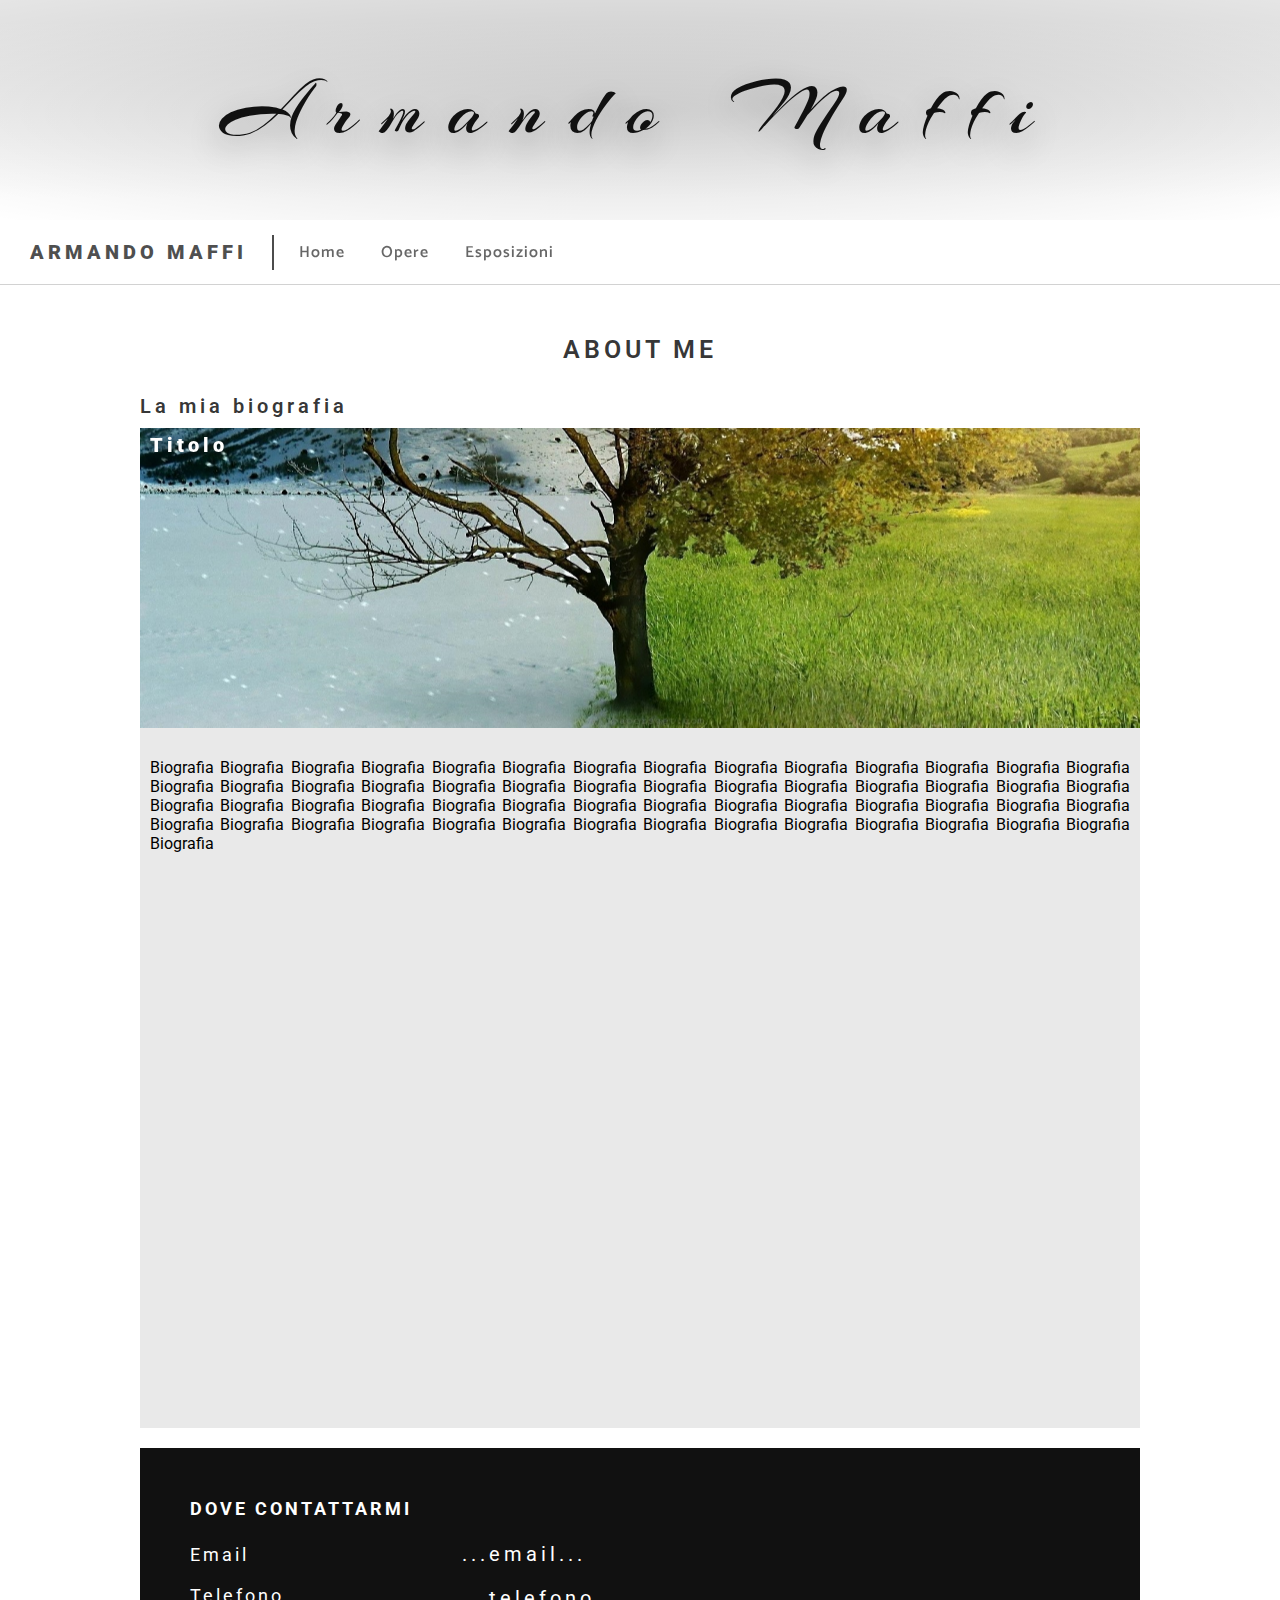
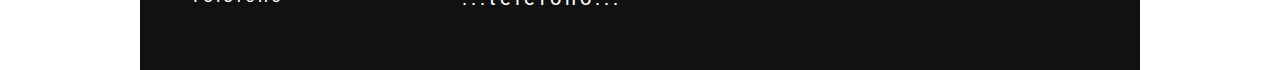
==== index.html @ 79d4e297 "Add files via upload" ====
<!DOCTYPE HTML>

<html>
<head>
  <title>Armando Maffi</title>
  <link rel="stylesheet"href="style.css" />
  <link href="https://fonts.googleapis.com/css?family=Catamaran&display=swap" rel="stylesheet">
  <link href="https://fonts.googleapis.com/css?family=Roboto&display=swap" rel="stylesheet">
	<link href="https://fonts.googleapis.com/css?family=Arizonia&display=swap" rel="stylesheet">
  <link href="https://fonts.googleapis.com/css?family=Cormorant+Garamond&display=swap" rel="stylesheet">
	<script src="https://ajax.googleapis.com/ajax/libs/jquery/1.11.0/jquery.min.js"></script>
	<script src="parallax.js"></script>
  <script src="header.js"></script>
  <meta name="viewport" content="width=device-width, initial-scale=1.0" />
</head>
<body>
	<header>
		<div class="concept concept-four">
			<h1 class="header-title">Armando Maffi</h1>
	  </div>
		<div class="clear"></div>
		<nav>
			<h2 class="header-brand">Armando Maffi</h2>
			<ul>
				<li class="hvr-bob"><a href="index.html">Home</a></li>
				<li class="hvr-bob"><a href="opere.html">Opere</a></li>
				<li class="hvr-bob"><a href="esposizioni.hmtl">Esposizioni</a></li>
			</ul>
		</nav>
		<div class="header-concept">
			<h2>Armando Maffi</h2>
		</div>
	</header>
  <main>
    <section>
			<h2 class="section-main-title">About Me</h2>
			<h2 class="section-title">La mia biografia</h2>
			<div class="container">
				<div class="section-image" data-parallax="scroll" data-image-src="wallpaper-3.jpg" data-z-index="1">
					<h2>Titolo</h2>
				</div>
					<p>
						Biografia Biografia Biografia Biografia Biografia Biografia Biografia Biografia Biografia
						Biografia Biografia Biografia Biografia Biografia Biografia Biografia Biografia Biografia
						Biografia Biografia Biografia Biografia Biografia Biografia Biografia Biografia Biografia
						Biografia Biografia Biografia Biografia Biografia Biografia Biografia Biografia Biografia
						Biografia Biografia Biografia Biografia Biografia Biografia Biografia Biografia Biografia
						Biografia Biografia Biografia Biografia Biografia Biografia Biografia Biografia Biografia
						Biografia Biografia Biografia
					</p>
			</div>
    </section>
  </main>
  <footer>
		<div class="footer-container">
			<ul class="footer-titles">
				<h2>dove contattarmi</h2>
				<li>Email</li>
				<li>Telefono</li>
			</ul>
			<ul class="footer-info">
				<br />
				<li>...email...</li>
				<li>...telefono...</li>
			</ul>
		</div>
  </footer>
</body>
</html>
---- style.css ----
/*Animations*/
/* Bob */
@-webkit-keyframes hvr-bob {
  0% {
    -webkit-transform: translateY(-8px);
    transform: translateY(-8px);
  }
  50% {
    -webkit-transform: translateY(-4px);
    transform: translateY(-4px);
  }
  100% {
    -webkit-transform: translateY(-8px);
    transform: translateY(-8px);
  }
}
@keyframes hvr-bob {
  0% {
    -webkit-transform: translateY(-8px);
    transform: translateY(-8px);
  }
  50% {
    -webkit-transform: translateY(-4px);
    transform: translateY(-4px);
  }
  100% {
    -webkit-transform: translateY(-8px);
    transform: translateY(-8px);
  }
}
@-webkit-keyframes hvr-bob-float {
  100% {
    -webkit-transform: translateY(-8px);
    transform: translateY(-8px);
  }
}
@keyframes hvr-bob-float {
  100% {
    -webkit-transform: translateY(-8px);
    transform: translateY(-8px);
  }
}
.hvr-bob {
  display: inline-block;
  vertical-align: middle;
  -webkit-transform: perspective(1px) translateZ(0);
  transform: perspective(1px) translateZ(0);
  box-shadow: 0 0 1px rgba(0, 0, 0, 0);
}
.hvr-bob:hover, .hvr-bob:focus, .hvr-bob:active {
  -webkit-animation-name: hvr-bob-float, hvr-bob;
  animation-name: hvr-bob-float, hvr-bob;
  -webkit-animation-duration: .3s, 1.5s;
  animation-duration: .3s, 1.5s;
  -webkit-animation-delay: 0s, .3s;
  animation-delay: 0s, .3s;
  -webkit-animation-timing-function: ease-out, ease-in-out;
  animation-timing-function: ease-out, ease-in-out;
  -webkit-animation-iteration-count: 1, infinite;
  animation-iteration-count: 1, infinite;
  -webkit-animation-fill-mode: forwards;
  animation-fill-mode: forwards;
  -webkit-animation-direction: normal, alternate;
  animation-direction: normal, alternate;
}



/*General*/
* {
	margin: 0;
	padding: 0;
	list-style: none;
	text-decoration: none;
	scroll-behavior: smooth;
}

body {
	background-color: #fff;
}


/*Header*/
header {
    height: 285;
    z-index: 10;
}

.fixed-header {
    position: fixed;
    top: 0;
    left: 0;
    width: 100%; 
}

.margin {
	margin-top: 114px; /*header height and margin*/
}

nav {
    width: 100%;
    height: 64px;
    background-color: #fff;
    z-index: 10;
		/*box-shadow: 0 5px 30px -25px #111;*/
		border-bottom: 1px solid #d2d2d2;
}

h1 {
  position: relative;
  color: #111;
  font: 900 60px Arizonia;
	font-weight: 300;
  text-shadow: 0 10px 25px rgba(0, 0, 0, 0.3);
}

.header-concept {
	display: none;
}

.concept:before {
  content: "";
  position: absolute;
  width: 100%;
  height: 100%;
  top: 0;
  left: 0;
  background: radial-gradient(rgba(0, 0, 0, 0.3), transparent);
  opacity: 0;
  transition: all 1s cubic-bezier(0.19, 1, 0.22, 1);
}

.concept:hover:before {
  opacity: 0.5;
}

.concept-four {
  height: 220px;
  position: relative;
  display: flex;
  align-items: center;
  justify-content: center;
  letter-spacing: 10px;
  background: linear-gradient(180deg, #e5e5e5 10%, #fff 90%);
}

.concept-four h1 {
  display: inline-block;
}

.concept-four:hover h1 {
  letter-spacing: 20px;
  transform: scale(1.3);
  transition: 0.5s cubic-bezier(0.175, 0.885, 0.32, 1.275);
}

.header-brand {
	font-family: Roboto;
 	 font-size: 20px;
	letter-spacing: 4px;
 	 font-weight: 900;
 	 color: rgba(0,0,0,.7);
	text-transform: uppercase;
  	display: block;
	margin-left: 30px;
  	text-align: left;
	float: left;
	border-right: 2px solid rgba(0,0,0,.7);
	padding-right: 25px;
	margin-top: 15px;
	line-height: 35px;
}

header nav ul {
    display: block;
    width: fit-content;
		text-align: left;
		float: left;	
		margin-top: 15px;
		margin-left: 9px;
}

header nav ul li {
    display: inline-block;
    padding: 0 16px;
    font-weight: 300;
		list-style: none;
}

header nav ul li a {
    font-family: Catamaran;
    font-size: 16px;
		font-weight: 600;	
    color: rgba(0,0,0,.6);
		letter-spacing: 1px;
		line-height: 35px;
		/*border: 2px solid black;*/
}

@media only screen and (max-width: 1000px) {
	.header-brand {
		display: none;
	}
	
	header nav ul {
		display: block;
		width: fit-content;
		text-align: center;
		float: none;
		margin: auto;
		margin-top: 15px;
	}

	.fixed-header {
    width: 100wh;
	}
	
	h1 {
		font-size: 40px;
	}
	
	.concept:before {
		display: none;
	}

	.concept:hover:before {
		display: none;
	}

	.concept-four {
		display: none;
	}

	.concept-four h1 {
		display: none;
	}

	.concept-four:hover h1 {
		display: none;
	}
	
	.header-title {
		display: none;
	}
	
	nav {
		position: fixed;
		top: 0;
		left: 0;
		height: 45px;
		width: 100wh;
	}
	
	.header-concept {
		display: block;
		margin-top: 45px;
		height: calc(100vh - 45px);
		background-color: #000;
		width: auto;
		box-shadow: 0 5px 30px 0px #111;
	}
	
	.header-concept h2 {
		display: inline-block;
		color: #fff;
		font-family: Arizonia;
		text-align: left;
		font-size: 60px;
		margin-top: calc(100vh / 2 - 120px);
		letter-spacing: 20px;
		margin-left: 10px;
	}
}


/*Main*/
.container {
	width: 1000px;
	height: 1000px;
	background-color: #e9e9e9;
	margin: 0 auto;
}

section {
	margin: 0 auto;
	width: 1000px;
	margin-top: 50px;
}

section h2 {
	font-family: Roboto;
	font-size: 25px;
	letter-spacing: 4px;
	font-weight: 900;
	margin-bottom: 5px;
}

section p {
	font-family: Roboto;
	text-align: justify;
	width: 980px;
	margin: 0 auto;
	padding-top: 30px;
	position: relative;
}

.section-image {								/* == parallax == */
	min-height: 300px;							
  background: transparent;
}

.section-image h2 {
	color: #fff;
	font-size: 20px;
	z-index: 2;
	position: relative;
	padding: 5px 0 0 10px;
	font-family: Roboto;
	text-shadow: 1px 1px 10px #111;
}

.section-main-title {
	text-align: center;
	text-transform: uppercase;
	font-weight: 600;
	color: rgba(0,0,0,.8);
}

.section-title {
	color: rgba(0,0,0,.8);
	font-weight: 600;
	font-size: 20px;
	margin-top: 30px;
	margin-bottom: 10px;
}

@media only screen and (max-width: 1000px) {
	.container {
		width: calc(100% - 20px);
	}
	
	section {
		margin: 0 auto;
		width: calc(100% - 20px);
		margin-top: 50px;
	}
	
	section p {
		width: calc(100% - 60px);
	}
	
	section h2 {
		text-align: center;	
	}

	.section-image h2 {
		text-align: left;
	}

	.section-title {
		text-align: right;
		margin-right: 8px;
	}
}


/*Footer*/
.footer-container {
	width: 1000px;
	background-color: #111;
	margin: 0 auto;
	margin-top: 20px;
	overflow: hidden;
}

.footer-titles {
	color: #fff;
	float: left;
	font-family: Roboto;
	padding: 50px 50px;
}

.footer-titles h2 {
	font-size: 18px;
	text-transform: uppercase;
	margin-bottom: 15px;
	letter-spacing: 3px;
}

.footer-info {
	color: #fff;
	padding: 50px 50px;
	font-family: Roboto;
	margin-top: 15px;
}

.footer-info li {
	padding: 10px 0;
	font-size: 20px;
	letter-spacing: 4px;
}

.footer-titles li {
	padding: 10px 0;
	font-size: 18px;
	letter-spacing: 3px;
}

@media only screen and (max-width: 1000px) {
	.footer-container{
		width: calc(100% - 40px);
	}

	.footer-titles li{
		display: none;
	}
}
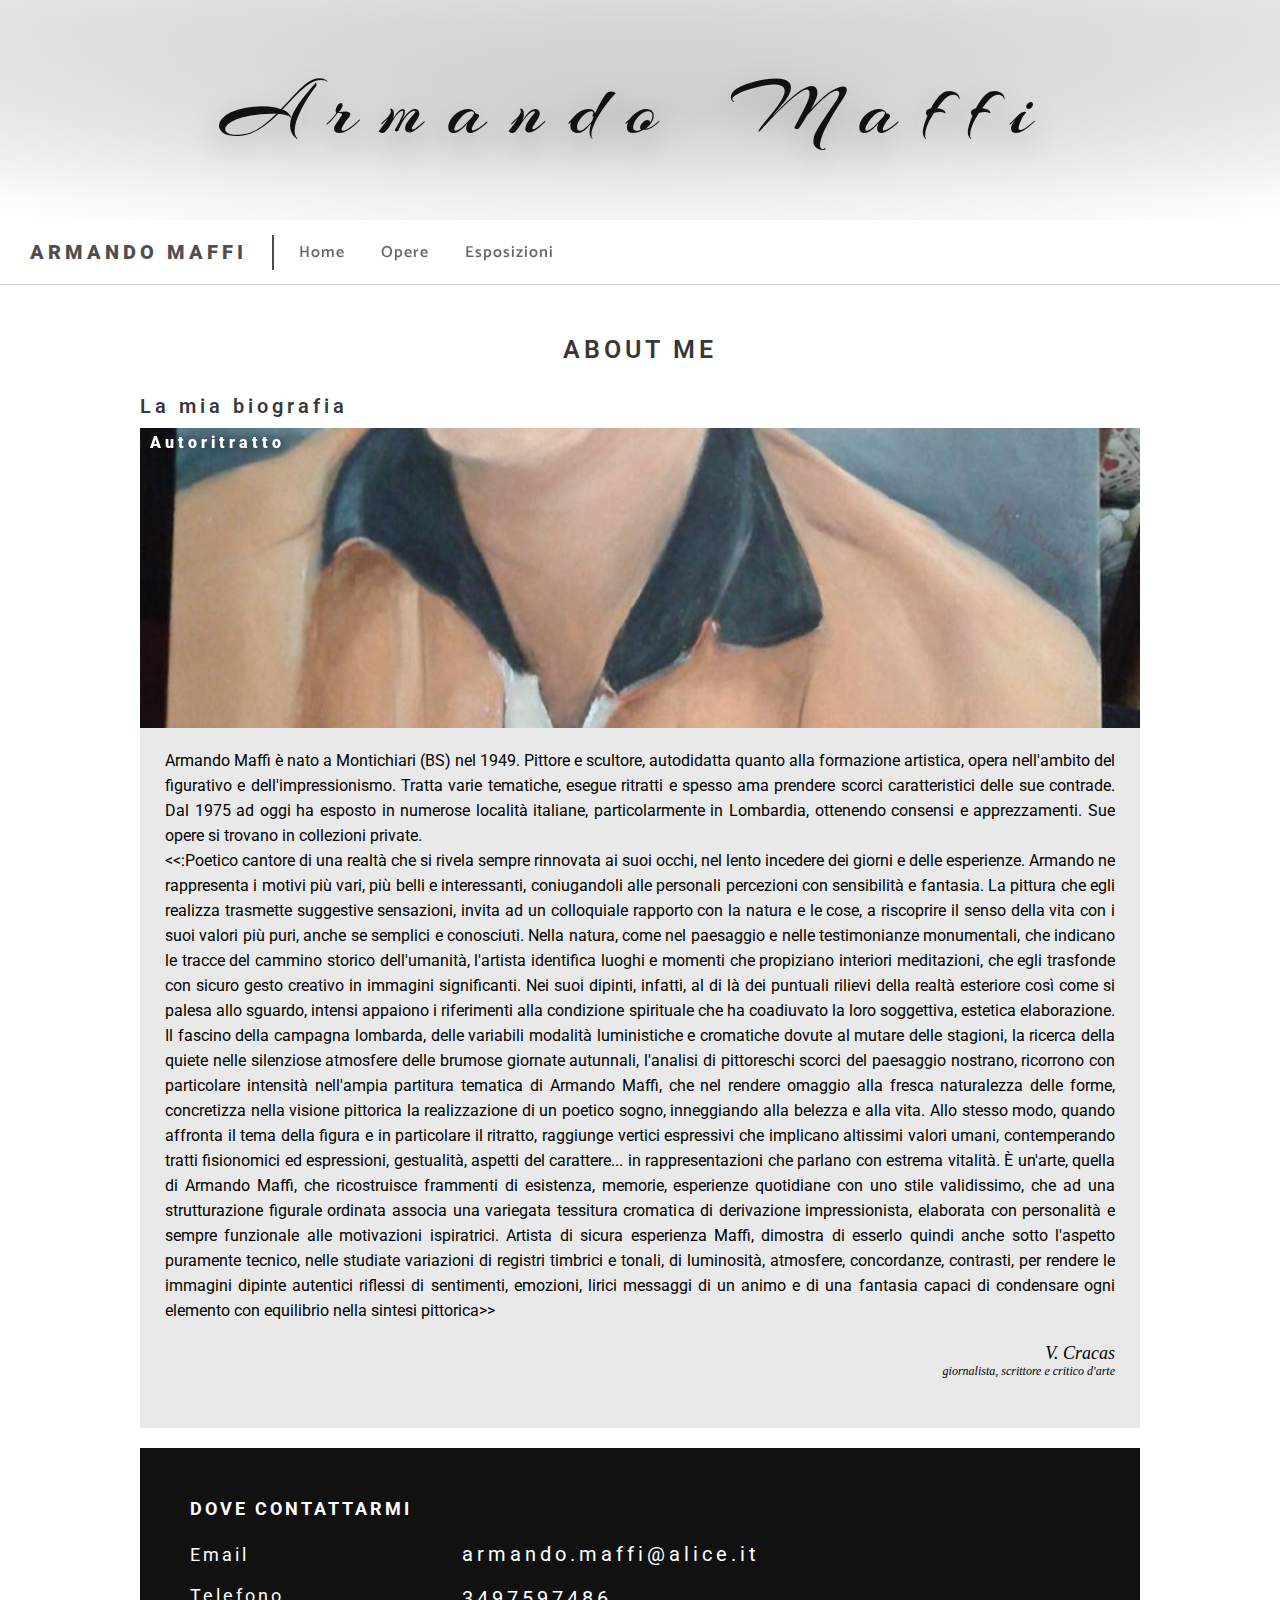
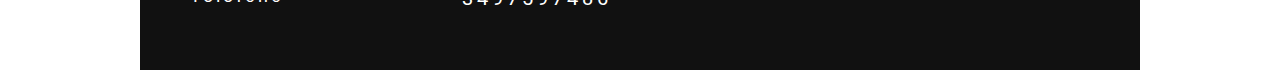
==== commit bf7db3c6: "Add files via upload" ====
--- a/index.html
+++ b/index.html
@@ -8,7 +8,7 @@
   <link href="https://fonts.googleapis.com/css?family=Roboto&display=swap" rel="stylesheet">
 	<link href="https://fonts.googleapis.com/css?family=Arizonia&display=swap" rel="stylesheet">
   <link href="https://fonts.googleapis.com/css?family=Cormorant+Garamond&display=swap" rel="stylesheet">
-	<script src="https://ajax.googleapis.com/ajax/libs/jquery/1.11.0/jquery.min.js"></script>
+  <script src="https://ajax.googleapis.com/ajax/libs/jquery/1.11.0/jquery.min.js"></script>
 	<script src="parallax.js"></script>
   <script src="header.js"></script>
   <meta name="viewport" content="width=device-width, initial-scale=1.0" />
@@ -36,18 +36,43 @@
 			<h2 class="section-main-title">About Me</h2>
 			<h2 class="section-title">La mia biografia</h2>
 			<div class="container">
-				<div class="section-image" data-parallax="scroll" data-image-src="wallpaper-3.jpg" data-z-index="1">
-					<h2>Titolo</h2>
+				<div class="section-image" data-parallax="scroll" data-image-src="armando.jpg" data-z-index="1">
+					<h2>Autoritratto</h2>
 				</div>
 					<p>
-						Biografia Biografia Biografia Biografia Biografia Biografia Biografia Biografia Biografia
-						Biografia Biografia Biografia Biografia Biografia Biografia Biografia Biografia Biografia
-						Biografia Biografia Biografia Biografia Biografia Biografia Biografia Biografia Biografia
-						Biografia Biografia Biografia Biografia Biografia Biografia Biografia Biografia Biografia
-						Biografia Biografia Biografia Biografia Biografia Biografia Biografia Biografia Biografia
-						Biografia Biografia Biografia Biografia Biografia Biografia Biografia Biografia Biografia
-						Biografia Biografia Biografia
+						Armando Maffi è nato a Montichiari (BS) nel 1949. Pittore e scultore, autodidatta quanto 
+						alla formazione artistica, opera nell'ambito del figurativo e dell'impressionismo.
+						Tratta varie tematiche, esegue ritratti e spesso ama prendere scorci caratteristici delle sue
+						contrade. Dal 1975 ad oggi ha esposto in numerose località italiane, particolarmente in Lombardia,
+						ottenendo consensi e apprezzamenti. Sue opere si trovano in collezioni private. <br>
+						<<:Poetico cantore di una realtà che si rivela sempre rinnovata ai suoi occhi, nel lento incedere dei
+						giorni e delle esperienze. Armando ne rappresenta i motivi più vari, più belli e interessanti, coniugandoli
+						alle personali percezioni con sensibilità e fantasia.
+						La pittura che egli realizza trasmette suggestive sensazioni, invita ad un colloquiale rapporto con la natura
+						e le cose, a riscoprire il senso della vita con i suoi valori più puri, anche se semplici e conosciuti.
+						Nella natura, come nel paesaggio e nelle testimonianze monumentali, che indicano le tracce del cammino storico 
+						dell'umanità, l'artista identifica luoghi e momenti che propiziano interiori meditazioni, che egli trasfonde
+						con sicuro gesto creativo in immagini significanti. Nei suoi dipinti, infatti, al di là dei puntuali rilievi
+						della realtà esteriore così come si palesa allo sguardo, intensi appaiono i riferimenti alla condizione spirituale
+						che ha coadiuvato la loro soggettiva, estetica elaborazione.
+						Il fascino della campagna lombarda, delle variabili modalità luministiche e cromatiche dovute al mutare delle stagioni,
+						la ricerca della quiete nelle silenziose atmosfere delle brumose giornate autunnali, l'analisi di pittoreschi scorci
+						del paesaggio nostrano, ricorrono con particolare intensità nell'ampia partitura tematica di Armando Maffi, che nel 
+						rendere omaggio alla fresca naturalezza delle forme, concretizza nella visione pittorica la realizzazione di un poetico
+						sogno, inneggiando alla belezza e alla vita.
+						Allo stesso modo, quando affronta il tema della figura e in particolare il ritratto, raggiunge vertici espressivi che implicano 
+						altissimi valori umani, contemperando tratti fisionomici ed espressioni, gestualità, aspetti del carattere... in rappresentazioni 
+						che parlano con estrema vitalità.
+						È un'arte, quella di Armando Maffi, che ricostruisce frammenti di esistenza, memorie, esperienze quotidiane con uno stile validissimo,
+						che ad una strutturazione figurale ordinata associa una variegata tessitura cromatica di derivazione impressionista, elaborata con 
+						personalità e sempre funzionale alle motivazioni ispiratrici.
+						Artista di sicura esperienza Maffi, dimostra di esserlo quindi anche sotto l'aspetto puramente tecnico, nelle studiate variazioni di 
+						registri timbrici e tonali, di luminosità, atmosfere, concordanze, contrasti, per rendere le immagini dipinte autentici riflessi di 
+						sentimenti, emozioni, lirici messaggi di un animo e di una fantasia capaci di condensare ogni elemento con equilibrio nella sintesi 
+						pittorica>>
 					</p>
+					<h3 class="title-credits">V. Cracas</h3>
+					<h3 class="p-credits">giornalista, scrittore e critico d'arte</h3>
 			</div>
     </section>
   </main>
@@ -60,8 +85,8 @@
 			</ul>
 			<ul class="footer-info">
 				<br />
-				<li>...email...</li>
-				<li>...telefono...</li>
+				<li>armando.maffi@alice.it</li>
+				<li>3497597486</li>
 			</ul>
 		</div>
   </footer>
--- a/style.css
+++ b/style.css
@@ -298,10 +298,32 @@
 section p {
 	font-family: Roboto;
 	text-align: justify;
-	width: 980px;
+	width: 950px;
 	margin: 0 auto;
-	padding-top: 30px;
+	padding-top: 20px;
 	position: relative;
+	line-height: 25px;
+}
+
+.title-credits {
+	font-style: oblique;
+	font-weight: 100;
+	font-size: 18px;
+	font-family: Garamond;
+	text-align: right;
+	margin-right: 25px;
+	margin-top: 20px;
+	height: fit-content;
+}
+
+.p-credits {
+	font-style: oblique;
+	font-weight: 100;
+	font-size: 12px;
+	font-family: Garamond;
+	text-align: right;
+	margin-right: 25px;
+	height: fit-content;
 }
 
 .section-image {								/* == parallax == */
@@ -311,7 +333,7 @@
 
 .section-image h2 {
 	color: #fff;
-	font-size: 20px;
+	font-size: 16px;
 	z-index: 2;
 	position: relative;
 	padding: 5px 0 0 10px;
@@ -336,7 +358,8 @@
 
 @media only screen and (max-width: 1000px) {
 	.container {
-		width: calc(100% - 20px);
+		width: calc(100%);
+		height: auto;
 	}
 	
 	section {
@@ -346,7 +369,7 @@
 	}
 	
 	section p {
-		width: calc(100% - 60px);
+		width: calc(100% - 40px);
 	}
 	
 	section h2 {
@@ -408,10 +431,20 @@
 
 @media only screen and (max-width: 1000px) {
 	.footer-container{
-		width: calc(100% - 40px);
+		width: calc(100%);
+		margin-top: 0px;
+		height: 200px;
 	}
 
 	.footer-titles li{
 		display: none;
 	}
+
+	.footer-titles h2 {
+		display: none;
+	}
+	
+	.footer-info li {
+		font-size: 15px;
+	}
 }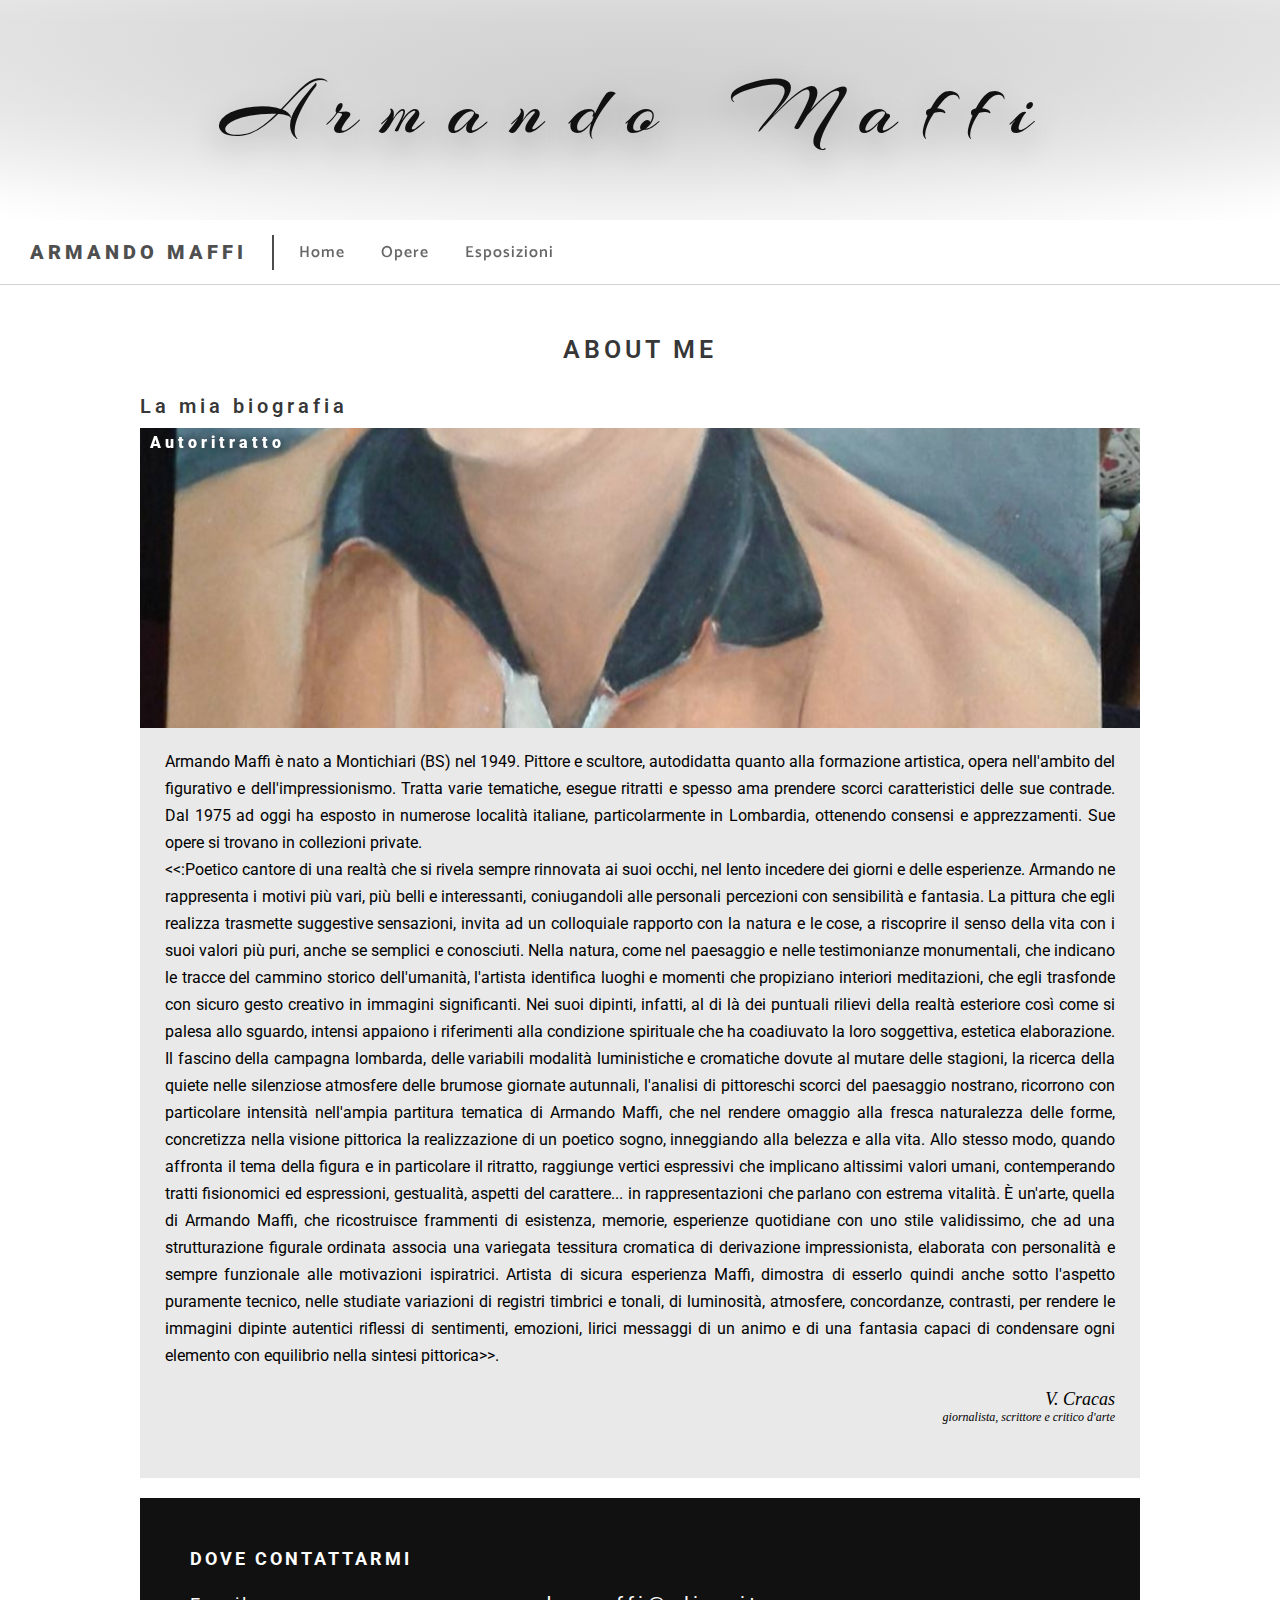
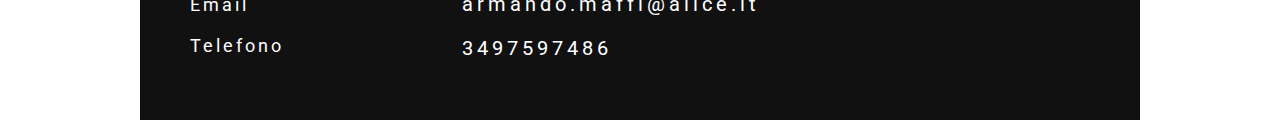
==== commit 3bd1edde: "Add files via upload" ====
--- a/index.html
+++ b/index.html
@@ -69,7 +69,7 @@
 						Artista di sicura esperienza Maffi, dimostra di esserlo quindi anche sotto l'aspetto puramente tecnico, nelle studiate variazioni di 
 						registri timbrici e tonali, di luminosità, atmosfere, concordanze, contrasti, per rendere le immagini dipinte autentici riflessi di 
 						sentimenti, emozioni, lirici messaggi di un animo e di una fantasia capaci di condensare ogni elemento con equilibrio nella sintesi 
-						pittorica>>
+						pittorica>>.
 					</p>
 					<h3 class="title-credits">V. Cracas</h3>
 					<h3 class="p-credits">giornalista, scrittore e critico d'arte</h3>
--- a/style.css
+++ b/style.css
@@ -276,7 +276,7 @@
 /*Main*/
 .container {
 	width: 1000px;
-	height: 1000px;
+	height: 1050px;
 	background-color: #e9e9e9;
 	margin: 0 auto;
 }
@@ -302,7 +302,7 @@
 	margin: 0 auto;
 	padding-top: 20px;
 	position: relative;
-	line-height: 25px;
+	line-height: 27px;
 }
 
 .title-credits {
@@ -370,6 +370,7 @@
 	
 	section p {
 		width: calc(100% - 40px);
+		height: 25px;
 	}
 	
 	section h2 {
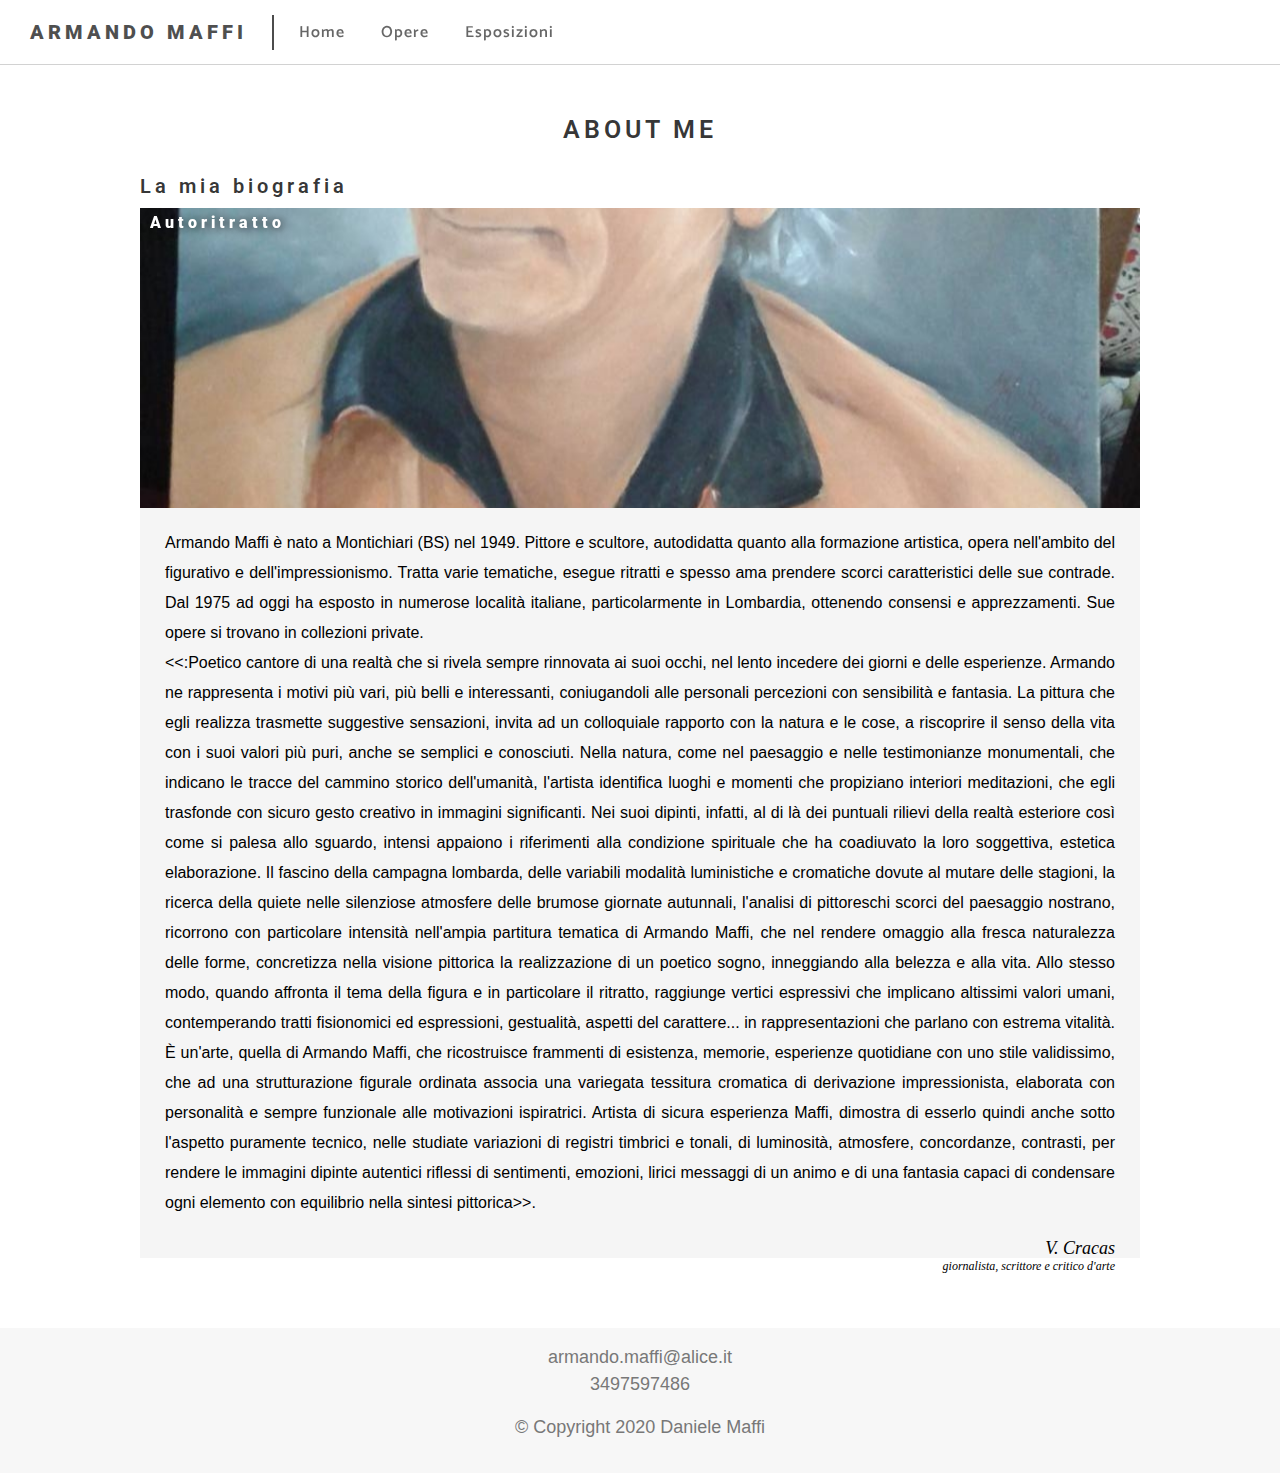
==== commit 5c622d89: "Add files via upload" ====
--- a/index.html
+++ b/index.html
@@ -15,16 +15,12 @@
 </head>
 <body>
 	<header>
-		<div class="concept concept-four">
-			<h1 class="header-title">Armando Maffi</h1>
-	  </div>
-		<div class="clear"></div>
 		<nav>
 			<h2 class="header-brand">Armando Maffi</h2>
 			<ul>
 				<li class="hvr-bob"><a href="index.html">Home</a></li>
 				<li class="hvr-bob"><a href="opere.html">Opere</a></li>
-				<li class="hvr-bob"><a href="esposizioni.hmtl">Esposizioni</a></li>
+				<li class="hvr-bob"><a href="esposizioni.html">Esposizioni</a></li>
 			</ul>
 		</nav>
 		<div class="header-concept">
@@ -34,49 +30,49 @@
   <main>
     <section>
 			<h2 class="section-main-title">About Me</h2>
-			<h2 class="section-title">La mia biografia</h2>
+			<h2 class="section-h2">La mia biografia</h2>
 			<div class="container">
 				<div class="section-image" data-parallax="scroll" data-image-src="armando.jpg" data-z-index="1">
 					<h2>Autoritratto</h2>
 				</div>
-					<p>
-						Armando Maffi è nato a Montichiari (BS) nel 1949. Pittore e scultore, autodidatta quanto 
-						alla formazione artistica, opera nell'ambito del figurativo e dell'impressionismo.
-						Tratta varie tematiche, esegue ritratti e spesso ama prendere scorci caratteristici delle sue
-						contrade. Dal 1975 ad oggi ha esposto in numerose località italiane, particolarmente in Lombardia,
-						ottenendo consensi e apprezzamenti. Sue opere si trovano in collezioni private. <br>
-						<<:Poetico cantore di una realtà che si rivela sempre rinnovata ai suoi occhi, nel lento incedere dei
-						giorni e delle esperienze. Armando ne rappresenta i motivi più vari, più belli e interessanti, coniugandoli
-						alle personali percezioni con sensibilità e fantasia.
-						La pittura che egli realizza trasmette suggestive sensazioni, invita ad un colloquiale rapporto con la natura
-						e le cose, a riscoprire il senso della vita con i suoi valori più puri, anche se semplici e conosciuti.
-						Nella natura, come nel paesaggio e nelle testimonianze monumentali, che indicano le tracce del cammino storico 
-						dell'umanità, l'artista identifica luoghi e momenti che propiziano interiori meditazioni, che egli trasfonde
-						con sicuro gesto creativo in immagini significanti. Nei suoi dipinti, infatti, al di là dei puntuali rilievi
-						della realtà esteriore così come si palesa allo sguardo, intensi appaiono i riferimenti alla condizione spirituale
-						che ha coadiuvato la loro soggettiva, estetica elaborazione.
-						Il fascino della campagna lombarda, delle variabili modalità luministiche e cromatiche dovute al mutare delle stagioni,
-						la ricerca della quiete nelle silenziose atmosfere delle brumose giornate autunnali, l'analisi di pittoreschi scorci
-						del paesaggio nostrano, ricorrono con particolare intensità nell'ampia partitura tematica di Armando Maffi, che nel 
-						rendere omaggio alla fresca naturalezza delle forme, concretizza nella visione pittorica la realizzazione di un poetico
-						sogno, inneggiando alla belezza e alla vita.
-						Allo stesso modo, quando affronta il tema della figura e in particolare il ritratto, raggiunge vertici espressivi che implicano 
-						altissimi valori umani, contemperando tratti fisionomici ed espressioni, gestualità, aspetti del carattere... in rappresentazioni 
-						che parlano con estrema vitalità.
-						È un'arte, quella di Armando Maffi, che ricostruisce frammenti di esistenza, memorie, esperienze quotidiane con uno stile validissimo,
-						che ad una strutturazione figurale ordinata associa una variegata tessitura cromatica di derivazione impressionista, elaborata con 
-						personalità e sempre funzionale alle motivazioni ispiratrici.
-						Artista di sicura esperienza Maffi, dimostra di esserlo quindi anche sotto l'aspetto puramente tecnico, nelle studiate variazioni di 
-						registri timbrici e tonali, di luminosità, atmosfere, concordanze, contrasti, per rendere le immagini dipinte autentici riflessi di 
-						sentimenti, emozioni, lirici messaggi di un animo e di una fantasia capaci di condensare ogni elemento con equilibrio nella sintesi 
-						pittorica>>.
-					</p>
-					<h3 class="title-credits">V. Cracas</h3>
-					<h3 class="p-credits">giornalista, scrittore e critico d'arte</h3>
+				<p>
+					Armando Maffi è nato a Montichiari (BS) nel 1949. Pittore e scultore, autodidatta quanto 
+					alla formazione artistica, opera nell'ambito del figurativo e dell'impressionismo.
+					Tratta varie tematiche, esegue ritratti e spesso ama prendere scorci caratteristici delle sue
+					contrade. Dal 1975 ad oggi ha esposto in numerose località italiane, particolarmente in Lombardia,
+					ottenendo consensi e apprezzamenti. Sue opere si trovano in collezioni private. <br>
+					<<:Poetico cantore di una realtà che si rivela sempre rinnovata ai suoi occhi, nel lento incedere dei
+					giorni e delle esperienze. Armando ne rappresenta i motivi più vari, più belli e interessanti, coniugandoli
+					alle personali percezioni con sensibilità e fantasia.
+					La pittura che egli realizza trasmette suggestive sensazioni, invita ad un colloquiale rapporto con la natura
+					e le cose, a riscoprire il senso della vita con i suoi valori più puri, anche se semplici e conosciuti.
+					Nella natura, come nel paesaggio e nelle testimonianze monumentali, che indicano le tracce del cammino storico 
+					dell'umanità, l'artista identifica luoghi e momenti che propiziano interiori meditazioni, che egli trasfonde
+					con sicuro gesto creativo in immagini significanti. Nei suoi dipinti, infatti, al di là dei puntuali rilievi
+					della realtà esteriore così come si palesa allo sguardo, intensi appaiono i riferimenti alla condizione spirituale
+					che ha coadiuvato la loro soggettiva, estetica elaborazione.
+					Il fascino della campagna lombarda, delle variabili modalità luministiche e cromatiche dovute al mutare delle stagioni,
+					la ricerca della quiete nelle silenziose atmosfere delle brumose giornate autunnali, l'analisi di pittoreschi scorci
+					del paesaggio nostrano, ricorrono con particolare intensità nell'ampia partitura tematica di Armando Maffi, che nel 
+					rendere omaggio alla fresca naturalezza delle forme, concretizza nella visione pittorica la realizzazione di un poetico
+					sogno, inneggiando alla belezza e alla vita.
+					Allo stesso modo, quando affronta il tema della figura e in particolare il ritratto, raggiunge vertici espressivi che implicano 
+					altissimi valori umani, contemperando tratti fisionomici ed espressioni, gestualità, aspetti del carattere... in rappresentazioni 
+					che parlano con estrema vitalità.
+					È un'arte, quella di Armando Maffi, che ricostruisce frammenti di esistenza, memorie, esperienze quotidiane con uno stile validissimo,
+					che ad una strutturazione figurale ordinata associa una variegata tessitura cromatica di derivazione impressionista, elaborata con 
+					personalità e sempre funzionale alle motivazioni ispiratrici.
+					Artista di sicura esperienza Maffi, dimostra di esserlo quindi anche sotto l'aspetto puramente tecnico, nelle studiate variazioni di 
+					registri timbrici e tonali, di luminosità, atmosfere, concordanze, contrasti, per rendere le immagini dipinte autentici riflessi di 
+					sentimenti, emozioni, lirici messaggi di un animo e di una fantasia capaci di condensare ogni elemento con equilibrio nella sintesi 
+					pittorica>>.
+				</p>
+				<h3 class="title-credits">V. Cracas</h3>
+				<h3 class="p-credits">giornalista, scrittore e critico d'arte</h3>
 			</div>
     </section>
   </main>
-  <footer>
+  <!--<footer>
 		<div class="footer-container">
 			<ul class="footer-titles">
 				<h2>dove contattarmi</h2>
@@ -87,8 +83,16 @@
 				<br />
 				<li>armando.maffi@alice.it</li>
 				<li>3497597486</li>
-			</ul>
+      </ul>
+      <p class="copyright">&copy; Copyright 2020 Daniele Maffi</p>
 		</div>
+  </footer>-->
+  <footer>
+    <ul class="footer-info">
+      <li>armando.maffi@alice.it</li>
+	  <li>3497597486</li>
+    </ul>
+    <p class="copyright">&copy; Copyright 2020 Daniele Maffi</p>
   </footer>
 </body>
 </html>--- a/style.css
+++ b/style.css
@@ -1,362 +1,369 @@
 /*Animations*/
 /* Bob */
 @-webkit-keyframes hvr-bob {
-  0% {
-    -webkit-transform: translateY(-8px);
-    transform: translateY(-8px);
-  }
-  50% {
-    -webkit-transform: translateY(-4px);
-    transform: translateY(-4px);
-  }
-  100% {
-    -webkit-transform: translateY(-8px);
-    transform: translateY(-8px);
-  }
-}
-@keyframes hvr-bob {
-  0% {
-    -webkit-transform: translateY(-8px);
-    transform: translateY(-8px);
-  }
-  50% {
-    -webkit-transform: translateY(-4px);
-    transform: translateY(-4px);
-  }
-  100% {
-    -webkit-transform: translateY(-8px);
-    transform: translateY(-8px);
-  }
-}
-@-webkit-keyframes hvr-bob-float {
-  100% {
-    -webkit-transform: translateY(-8px);
-    transform: translateY(-8px);
-  }
-}
-@keyframes hvr-bob-float {
-  100% {
-    -webkit-transform: translateY(-8px);
-    transform: translateY(-8px);
-  }
-}
-.hvr-bob {
-  display: inline-block;
-  vertical-align: middle;
-  -webkit-transform: perspective(1px) translateZ(0);
-  transform: perspective(1px) translateZ(0);
-  box-shadow: 0 0 1px rgba(0, 0, 0, 0);
-}
-.hvr-bob:hover, .hvr-bob:focus, .hvr-bob:active {
-  -webkit-animation-name: hvr-bob-float, hvr-bob;
-  animation-name: hvr-bob-float, hvr-bob;
-  -webkit-animation-duration: .3s, 1.5s;
-  animation-duration: .3s, 1.5s;
-  -webkit-animation-delay: 0s, .3s;
-  animation-delay: 0s, .3s;
-  -webkit-animation-timing-function: ease-out, ease-in-out;
-  animation-timing-function: ease-out, ease-in-out;
-  -webkit-animation-iteration-count: 1, infinite;
-  animation-iteration-count: 1, infinite;
-  -webkit-animation-fill-mode: forwards;
-  animation-fill-mode: forwards;
-  -webkit-animation-direction: normal, alternate;
-  animation-direction: normal, alternate;
-}
-
-
-
-/*General*/
-* {
-	margin: 0;
-	padding: 0;
-	list-style: none;
-	text-decoration: none;
-	scroll-behavior: smooth;
-}
-
-body {
-	background-color: #fff;
-}
-
-
-/*Header*/
-header {
-    height: 285;
-    z-index: 10;
-}
-
-.fixed-header {
-    position: fixed;
-    top: 0;
-    left: 0;
-    width: 100%; 
-}
-
-.margin {
-	margin-top: 114px; /*header height and margin*/
-}
-
-nav {
-    width: 100%;
-    height: 64px;
-    background-color: #fff;
-    z-index: 10;
-		/*box-shadow: 0 5px 30px -25px #111;*/
-		border-bottom: 1px solid #d2d2d2;
-}
-
-h1 {
-  position: relative;
-  color: #111;
-  font: 900 60px Arizonia;
-	font-weight: 300;
-  text-shadow: 0 10px 25px rgba(0, 0, 0, 0.3);
-}
-
-.header-concept {
-	display: none;
-}
-
-.concept:before {
-  content: "";
-  position: absolute;
-  width: 100%;
-  height: 100%;
-  top: 0;
-  left: 0;
-  background: radial-gradient(rgba(0, 0, 0, 0.3), transparent);
-  opacity: 0;
-  transition: all 1s cubic-bezier(0.19, 1, 0.22, 1);
-}
-
-.concept:hover:before {
-  opacity: 0.5;
-}
-
-.concept-four {
-  height: 220px;
-  position: relative;
-  display: flex;
-  align-items: center;
-  justify-content: center;
-  letter-spacing: 10px;
-  background: linear-gradient(180deg, #e5e5e5 10%, #fff 90%);
-}
-
-.concept-four h1 {
-  display: inline-block;
-}
-
-.concept-four:hover h1 {
-  letter-spacing: 20px;
-  transform: scale(1.3);
-  transition: 0.5s cubic-bezier(0.175, 0.885, 0.32, 1.275);
-}
-
-.header-brand {
-	font-family: Roboto;
- 	 font-size: 20px;
-	letter-spacing: 4px;
- 	 font-weight: 900;
- 	 color: rgba(0,0,0,.7);
-	text-transform: uppercase;
-  	display: block;
-	margin-left: 30px;
-  	text-align: left;
-	float: left;
-	border-right: 2px solid rgba(0,0,0,.7);
-	padding-right: 25px;
-	margin-top: 15px;
-	line-height: 35px;
-}
-
-header nav ul {
-    display: block;
-    width: fit-content;
+	0% {
+	  -webkit-transform: translateY(-8px);
+	  transform: translateY(-8px);
+	}
+	50% {
+	  -webkit-transform: translateY(-4px);
+	  transform: translateY(-4px);
+	}
+	100% {
+	  -webkit-transform: translateY(-8px);
+	  transform: translateY(-8px);
+	}
+  }
+  @keyframes hvr-bob {
+	0% {
+	  -webkit-transform: translateY(-8px);
+	  transform: translateY(-8px);
+	}
+	50% {
+	  -webkit-transform: translateY(-4px);
+	  transform: translateY(-4px);
+	}
+	100% {
+	  -webkit-transform: translateY(-8px);
+	  transform: translateY(-8px);
+	}
+  }
+  @-webkit-keyframes hvr-bob-float {
+	100% {
+	  -webkit-transform: translateY(-8px);
+	  transform: translateY(-8px);
+	}
+  }
+  @keyframes hvr-bob-float {
+	100% {
+	  -webkit-transform: translateY(-8px);
+	  transform: translateY(-8px);
+	}
+  }
+  .hvr-bob {
+	display: inline-block;
+	vertical-align: middle;
+	-webkit-transform: perspective(1px) translateZ(0);
+	transform: perspective(1px) translateZ(0);
+	box-shadow: 0 0 1px rgba(0, 0, 0, 0);
+  }
+  .hvr-bob:hover, .hvr-bob:focus, .hvr-bob:active {
+	-webkit-animation-name: hvr-bob-float, hvr-bob;
+	animation-name: hvr-bob-float, hvr-bob;
+	-webkit-animation-duration: .3s, 1.5s;
+	animation-duration: .3s, 1.5s;
+	-webkit-animation-delay: 0s, .3s;
+	animation-delay: 0s, .3s;
+	-webkit-animation-timing-function: ease-out, ease-in-out;
+	animation-timing-function: ease-out, ease-in-out;
+	-webkit-animation-iteration-count: 1, infinite;
+	animation-iteration-count: 1, infinite;
+	-webkit-animation-fill-mode: forwards;
+	animation-fill-mode: forwards;
+	-webkit-animation-direction: normal, alternate;
+	animation-direction: normal, alternate;
+  }
+  
+  
+  
+  /*General*/
+  * {
+	  margin: 0;
+	  padding: 0;
+	  list-style: none;
+	  text-decoration: none;
+	  scroll-behavior: smooth;
+  }
+  
+  body {
+	  background-color: #fff;
+	  text-rendering: optimizeLegibility;
+  }
+  
+  
+  /*Header*/
+  header {
+	  height: 285;
+	  z-index: 10;
+  }
+  
+  .fixed-header {
+	  position: fixed;
+	  top: 0;
+	  left: 0;
+	  width: 100%; 
+  }
+
+  .fixed-nav {
+	position: fixed;
+	top: 0;
+	left: 0;
+  }
+  
+  .margin {
+	  margin-top: 114px; /*header height and margin*/
+  }
+  
+  nav {
+	  width: 100%;
+	  height: 64px;
+	  background-color: #fff;
+	  z-index: 10;
+		  /*box-shadow: 0 5px 30px -25px #111;*/
+		  border-bottom: 1px solid #d2d2d2;
+  }
+  
+  h1 {
+	position: relative;
+	color: #111;
+	font: 900 60px Arizonia;
+	  font-weight: 300;
+	text-shadow: 0 10px 25px rgba(0, 0, 0, 0.3);
+  }
+  
+  .header-concept {
+	  display: none;
+  }
+  
+  .concept:before {
+	content: "";
+	position: absolute;
+	width: 100%;
+	height: 100%;
+	top: 0;
+	left: 0;
+	background: radial-gradient(rgba(0, 0, 0, 0.3), transparent);
+	opacity: 0;
+	transition: all 1s cubic-bezier(0.19, 1, 0.22, 1);
+  }
+  
+  .concept:hover:before {
+	opacity: 0.5;
+  }
+  
+  .concept-four {
+	height: 220px;
+	position: relative;
+	display: flex;
+	align-items: center;
+	justify-content: center;
+	letter-spacing: 10px;
+	background: linear-gradient(180deg, #e5e5e5 10%, #fff 90%);
+  }
+  
+  .concept-four h1 {
+	display: inline-block;
+  }
+  
+  .concept-four:hover h1 {
+	letter-spacing: 20px;
+	transform: scale(1.3);
+	transition: 0.5s cubic-bezier(0.175, 0.885, 0.32, 1.275);
+  }
+  
+  .header-brand {
+	  font-family: Roboto;
+		font-size: 20px;
+	  letter-spacing: 4px;
+		font-weight: 900;
+		color: rgba(0,0,0,.7);
+	  text-transform: uppercase;
+		display: block;
+	  margin-left: 30px;
 		text-align: left;
-		float: left;	
-		margin-top: 15px;
-		margin-left: 9px;
-}
-
-header nav ul li {
-    display: inline-block;
-    padding: 0 16px;
-    font-weight: 300;
-		list-style: none;
-}
-
-header nav ul li a {
-    font-family: Catamaran;
-    font-size: 16px;
-		font-weight: 600;	
-    color: rgba(0,0,0,.6);
-		letter-spacing: 1px;
-		line-height: 35px;
-		/*border: 2px solid black;*/
-}
-
-@media only screen and (max-width: 1000px) {
-	.header-brand {
-		display: none;
-	}
-	
-	header nav ul {
-		display: block;
-		width: fit-content;
-		text-align: center;
-		float: none;
-		margin: auto;
-		margin-top: 15px;
-	}
-
-	.fixed-header {
-    width: 100wh;
-	}
-	
-	h1 {
-		font-size: 40px;
-	}
-	
-	.concept:before {
-		display: none;
-	}
-
-	.concept:hover:before {
-		display: none;
-	}
-
-	.concept-four {
-		display: none;
-	}
-
-	.concept-four h1 {
-		display: none;
-	}
-
-	.concept-four:hover h1 {
-		display: none;
-	}
-	
-	.header-title {
-		display: none;
-	}
-	
-	nav {
-		position: fixed;
-		top: 0;
-		left: 0;
-		height: 45px;
-		width: 100wh;
-	}
-	
-	.header-concept {
-		display: block;
-		margin-top: 45px;
-		height: calc(100vh - 45px);
-		background-color: #000;
-		width: auto;
-		box-shadow: 0 5px 30px 0px #111;
-	}
-	
-	.header-concept h2 {
-		display: inline-block;
-		color: #fff;
-		font-family: Arizonia;
-		text-align: left;
-		font-size: 60px;
-		margin-top: calc(100vh / 2 - 120px);
-		letter-spacing: 20px;
-		margin-left: 10px;
-	}
-}
-
-
-/*Main*/
-.container {
-	width: 1000px;
-	height: 1050px;
-	background-color: #e9e9e9;
-	margin: 0 auto;
-}
-
-section {
-	margin: 0 auto;
-	width: 1000px;
-	margin-top: 50px;
-}
-
-section h2 {
-	font-family: Roboto;
-	font-size: 25px;
-	letter-spacing: 4px;
-	font-weight: 900;
-	margin-bottom: 5px;
-}
-
-section p {
-	font-family: Roboto;
-	text-align: justify;
-	width: 950px;
-	margin: 0 auto;
-	padding-top: 20px;
-	position: relative;
-	line-height: 27px;
-}
-
-.title-credits {
-	font-style: oblique;
-	font-weight: 100;
-	font-size: 18px;
-	font-family: Garamond;
-	text-align: right;
-	margin-right: 25px;
-	margin-top: 20px;
-	height: fit-content;
-}
-
-.p-credits {
-	font-style: oblique;
-	font-weight: 100;
-	font-size: 12px;
-	font-family: Garamond;
-	text-align: right;
-	margin-right: 25px;
-	height: fit-content;
-}
-
-.section-image {								/* == parallax == */
-	min-height: 300px;							
-  background: transparent;
-}
-
-.section-image h2 {
-	color: #fff;
-	font-size: 16px;
-	z-index: 2;
-	position: relative;
-	padding: 5px 0 0 10px;
-	font-family: Roboto;
-	text-shadow: 1px 1px 10px #111;
-}
-
-.section-main-title {
-	text-align: center;
-	text-transform: uppercase;
-	font-weight: 600;
-	color: rgba(0,0,0,.8);
-}
-
-.section-title {
-	color: rgba(0,0,0,.8);
-	font-weight: 600;
-	font-size: 20px;
-	margin-top: 30px;
-	margin-bottom: 10px;
-}
-
-@media only screen and (max-width: 1000px) {
+	  float: left;
+	  border-right: 2px solid rgba(0,0,0,.7);
+	  padding-right: 25px;
+	  margin-top: 15px;
+	  line-height: 35px;
+  }
+  
+  header nav ul {
+	  display: block;
+	  width: fit-content;
+		  text-align: left;
+		  float: left;	
+		  margin-top: 15px;
+		  margin-left: 9px;
+  }
+  
+  header nav ul li {
+	  display: inline-block;
+	  padding: 0 16px;
+	  font-weight: 300;
+		  list-style: none;
+  }
+  
+  header nav ul li a {
+	  font-family: Catamaran;
+	  font-size: 16px;
+		  font-weight: 600;	
+	  color: rgba(0,0,0,.6);
+		  letter-spacing: 1px;
+		  line-height: 35px;
+		  /*border: 2px solid black;*/
+  }
+  
+  @media only screen and (max-width: 1000px) {
+	  .header-brand {
+		  display: none;
+	  }
+	  
+	  header nav ul {
+		  display: block;
+		  width: fit-content;
+		  text-align: center;
+		  float: none;
+		  margin: auto;
+		  margin-top: 15px;
+	  }
+  
+	  .fixed-header {
+	  width: 100wh;
+	  }
+	  
+	  h1 {
+		  font-size: 40px;
+	  }
+	  
+	  .concept:before {
+		  display: none;
+	  }
+  
+	  .concept:hover:before {
+		  display: none;
+	  }
+  
+	  .concept-four {
+		  display: none;
+	  }
+  
+	  .concept-four h1 {
+		  display: none;
+	  }
+  
+	  .concept-four:hover h1 {
+		  display: none;
+	  }
+	  
+	  .header-title {
+		  display: none;
+	  }
+	  
+	  nav {
+		  position: fixed;
+		  top: 0;
+		  left: 0;
+		  height: 45px;
+		  width: 100wh;
+	  }
+	  
+	  .header-concept {
+		  display: block;
+		  margin-top: 45px;
+		  height: calc(100vh - 45px);
+		  background-color: #000;
+		  width: auto;
+		  box-shadow: 0 5px 30px 0px #111;
+	  }
+	  
+	  .header-concept h2 {
+		  display: inline-block;
+		  color: #fff;
+		  font-family: Arizonia;
+		  text-align: left;
+		  font-size: 60px;
+		  margin-top: calc(100vh / 2 - 120px);
+		  letter-spacing: 20px;
+		  margin-left: 10px;
+	  }
+  }
+  
+  
+  /*Main*/
+  .container {
+	  width: 1000px;
+	  height: 1050px;
+	  background-color: #f5f5f5;
+	  margin: 0 auto;
+  }
+  
+  section {
+	  margin: 0 auto;
+	  width: 1000px;
+	  margin-top: 50px;
+  }
+  
+  section h2 {
+	  font-family: Roboto;
+	  font-size: 25px;
+	  letter-spacing: 4px;
+	  font-weight: 900;
+	  margin-bottom: 5px;
+  }
+  
+  section p {
+	font-family: 'Barlow', sans-serif;
+	  text-align: justify;
+	  width: 950px;
+	  margin: 0 auto;
+	  padding-top: 20px;
+	  position: relative;
+	  line-height: 30px;
+  }
+  
+  .title-credits {
+	  font-style: oblique;
+	  font-weight: 100;
+	  font-size: 18px;
+	  font-family: Garamond;
+	  text-align: right;
+	  margin-right: 25px;
+	  margin-top: 20px;
+	  height: fit-content;
+  }
+  
+  .p-credits {
+	  font-style: oblique;
+	  font-weight: 100;
+	  font-size: 12px;
+	  font-family: Garamond;
+	  text-align: right;
+	  margin-right: 25px;
+	  height: fit-content;
+  }
+  
+  .section-image {								/* == parallax == */
+	  min-height: 300px;							
+	background: transparent;
+  }
+  
+  .section-image h2 {
+	  color: #fff;
+	  font-size: 16px;
+	  z-index: 2;
+	  position: relative;
+	  padding: 5px 0 0 10px;
+	  font-family: Roboto;
+	  text-shadow: 1px 1px 10px #111;
+  }
+  
+  .section-main-title {
+	  text-align: center;
+	  text-transform: uppercase;
+	  font-weight: 600;
+	  color: rgba(0,0,0,.8);
+  }
+  
+  .section-h2 {
+	  color: rgba(0,0,0,.8);
+	  font-weight: 600;
+	  font-size: 20px;
+	  margin-top: 30px;
+	  margin-bottom: 10px;
+  }
+  
+  @media only screen and (max-width: 1000px) {
 	.container {
 		width: calc(100%);
 		height: auto;
@@ -370,7 +377,6 @@
 	
 	section p {
 		width: calc(100% - 40px);
-		height: 25px;
 	}
 	
 	section h2 {
@@ -385,51 +391,76 @@
 		text-align: right;
 		margin-right: 8px;
 	}
-}
-
-
-/*Footer*/
-.footer-container {
-	width: 1000px;
-	background-color: #111;
-	margin: 0 auto;
-	margin-top: 20px;
-	overflow: hidden;
-}
-
-.footer-titles {
-	color: #fff;
-	float: left;
-	font-family: Roboto;
-	padding: 50px 50px;
-}
-
-.footer-titles h2 {
-	font-size: 18px;
-	text-transform: uppercase;
-	margin-bottom: 15px;
-	letter-spacing: 3px;
-}
-
-.footer-info {
-	color: #fff;
-	padding: 50px 50px;
-	font-family: Roboto;
-	margin-top: 15px;
-}
-
-.footer-info li {
-	padding: 10px 0;
-	font-size: 20px;
-	letter-spacing: 4px;
-}
-
-.footer-titles li {
-	padding: 10px 0;
-	font-size: 18px;
-	letter-spacing: 3px;
-}
-
+
+	.p-credits {
+		padding-bottom: 20px;
+	}
+}
+  
+  
+  /*Footer*/
+  footer {
+	padding: 1rem 0;
+	background: #f7f7f7;
+	text-align: center;
+	color: #787878;
+	font-family: 'Barlow', sans-serif;
+	font-size: 1.125rem;
+	line-height: 1.5;
+	margin-top: 70px;
+  } 
+
+  .copyright {
+	margin: 1rem;
+  }
+ 
+  /*
+  .footer-container {
+	  width: 1000px;
+	  background-color: #111;
+	  margin: 0 auto;
+	  margin-top: 20px;
+	  overflow: hidden;
+  }
+  
+  .footer-titles {
+	  color: #fff;
+	  float: left;
+	  font-family: Roboto;
+	  padding: 50px 50px;
+  }
+  
+  .footer-titles h2 {
+	  font-size: 18px;
+	  text-transform: uppercase;
+	  margin-bottom: 15px;
+	  letter-spacing: 3px;
+  }
+  
+  .footer-info {
+	  color: #fff;
+	  padding: 50px 50px;
+	  font-family: Roboto;
+	  margin-top: 15px;
+  }
+  
+  .footer-info li {
+	  padding: 10px 0;
+	  font-size: 20px;
+	  letter-spacing: 4px;
+  }
+  
+  .footer-titles li {
+	  padding: 10px 0;
+	  font-size: 18px;
+	  letter-spacing: 3px;
+  }
+  
+  .copyright {
+	padding: 0 30px 30px 0;
+	text-align: right;
+	color: #e5e5e5;
+  }
 @media only screen and (max-width: 1000px) {
 	.footer-container{
 		width: calc(100%);
@@ -448,4 +479,214 @@
 	.footer-info li {
 		font-size: 15px;
 	}
-}+}*/
+
+
+/*====OPERE====*/
+.categories-container {
+	position: relative;
+	width: 1200px;
+	height: 300px;
+	margin: auto;
+	padding: auto;
+	text-align: center;
+}
+
+.categories-container .box {
+	position: relative;
+	width: 270px;
+	height: 270px;
+	background-color: #fff;
+	float: left;
+	margin: 15px;
+	box-sizing: border-box;
+	overflow: hidden;
+	border-radius: 50%;
+	transition: 0.2s;
+	transform: scale(0.8);
+	border: #111 solid 5px;
+	padding: auto;
+}
+
+.categories-container .box:hover {
+	background-color: #111;
+	box-shadow: 10px 5px 20px rgba(0, 0, 0, 0.3);
+	border-radius: 50px;
+	transform: scale(1.0);
+}
+
+.categories-container .box img {
+	color: #fff;
+}
+
+.opere-container {
+	position: relative;
+	width: 1200px;
+	height: 300px;
+	margin: 240px auto;
+}
+
+.opere-container .box {
+	position: relative;
+	width: 370px;
+	height: 270px;
+	background-color: #e5e5e5;
+	float: left;
+	margin: 15px;
+	box-sizing: border-box;
+	overflow: hidden;
+	/*border-radius: 10px;*/
+}
+
+.opere-container .box .image {
+	background-image: url(bird.png);
+	top: 0;
+	left: 0;
+	position: absolute;
+	width: 100%;
+	height: 100%;
+	transition: 0.5s;
+	z-index: 1;
+	background: #f00;
+}
+
+.opere-container .box:hover .image {
+	top: 20px;
+	left: calc(50% - 40px);
+	width: 80px;
+	height: 80px;
+	border-radius: 50%;
+}
+
+.opere-container .box .image .fa{
+	position: absolute;
+	top: 50%;
+	left: 50%;
+	transform: translate(-50%, -50%);
+	font-size: 80px;
+	transition: 0.5s;
+	color: #fff;
+}
+
+.opere-container .box:hover .image .fa{
+	font-size: 40px;
+}
+
+.opere-container .box .content {
+	position: absolute;
+	height: 100%;
+	width: calc(100%);
+	text-align: justify;
+	padding-top: 100px;
+	box-sizing: border-box;
+	top: 100%;
+	transition: 0.5s;
+	/*opacity: 0;*/
+	background-color: #e5e5e5;
+}
+
+.opere-container .box:hover .content {
+	top: 0px;
+	opacity: 1;
+}
+
+.opere-container .box .content h3 {
+	margin: 0 0 10px;
+	margin-top: 5px;
+	padding: 0;
+	color: #111;
+	font-size: 24px;
+	text-align: center;
+}
+
+.opere-container .box .content p {
+	margin: 0 auto;
+	padding: 0;
+	color: #111;
+	width: calc(100% - 30px);
+	margin-top: 5x;
+}
+
+.section-title {
+	font-family: Roboto;
+	font-size: 50px;
+	letter-spacing: 20px;
+	font-weight: 900;
+	text-transform: uppercase;
+	text-align: center;
+	padding: auto;
+	height: 100px;
+	width: 330px;
+	border: 3px solid #111;
+	margin-left: 25px;
+	margin-top: 30px;
+	margin-bottom: 10px;
+}
+
+.title-border {
+	border: 3px solid #111;
+	width: 330px;
+	height: 100px;
+	margin: 100px auto 45px auto;
+} 
+
+.centering {
+	padding-right: 50px;
+}
+
+.categories-title {
+	font-size: 30px;
+	font-weight: 500;
+	text-align: left;
+	font-family: Roboto;
+	margin-top: 200px;
+	margin-left: 15px;
+	letter-spacing: 15px;
+	border-bottom: solid #111 4px;
+	height: 50px;
+}
+
+.categories-container .box .short-title {
+	color: #fff;
+	font-size: 30px;
+	font-weight: 500;
+	text-align: center;
+	font-family: Roboto;
+	letter-spacing: 15px;
+	margin-top: 110px;
+}
+
+.categories-container .box .long-title {
+	letter-spacing: 10px;
+	color: #fff;
+	font-size: 30px;
+	font-weight: 900;
+	text-align:center;
+	font-family: Shadows Into Light, cursive;
+	margin-top: 90px;
+	transform: rotate(45deg);
+	margin-right: 25px;
+}
+
+.categories-container .box .inline-title {
+	letter-spacing: 15px;
+	color: #fff;
+	font-size: 30px;
+	font-weight: 500;
+	text-align: left;
+	font-family: Roboto;
+	margin-top: 95px;
+}
+
+.categories-container .box img {
+	width: 100px;
+	height: 100px;
+	position: absolute;
+	top: 80px;
+    left: 80px;
+}
+
+.categories-container .box:hover img {
+	display: none;
+}
+
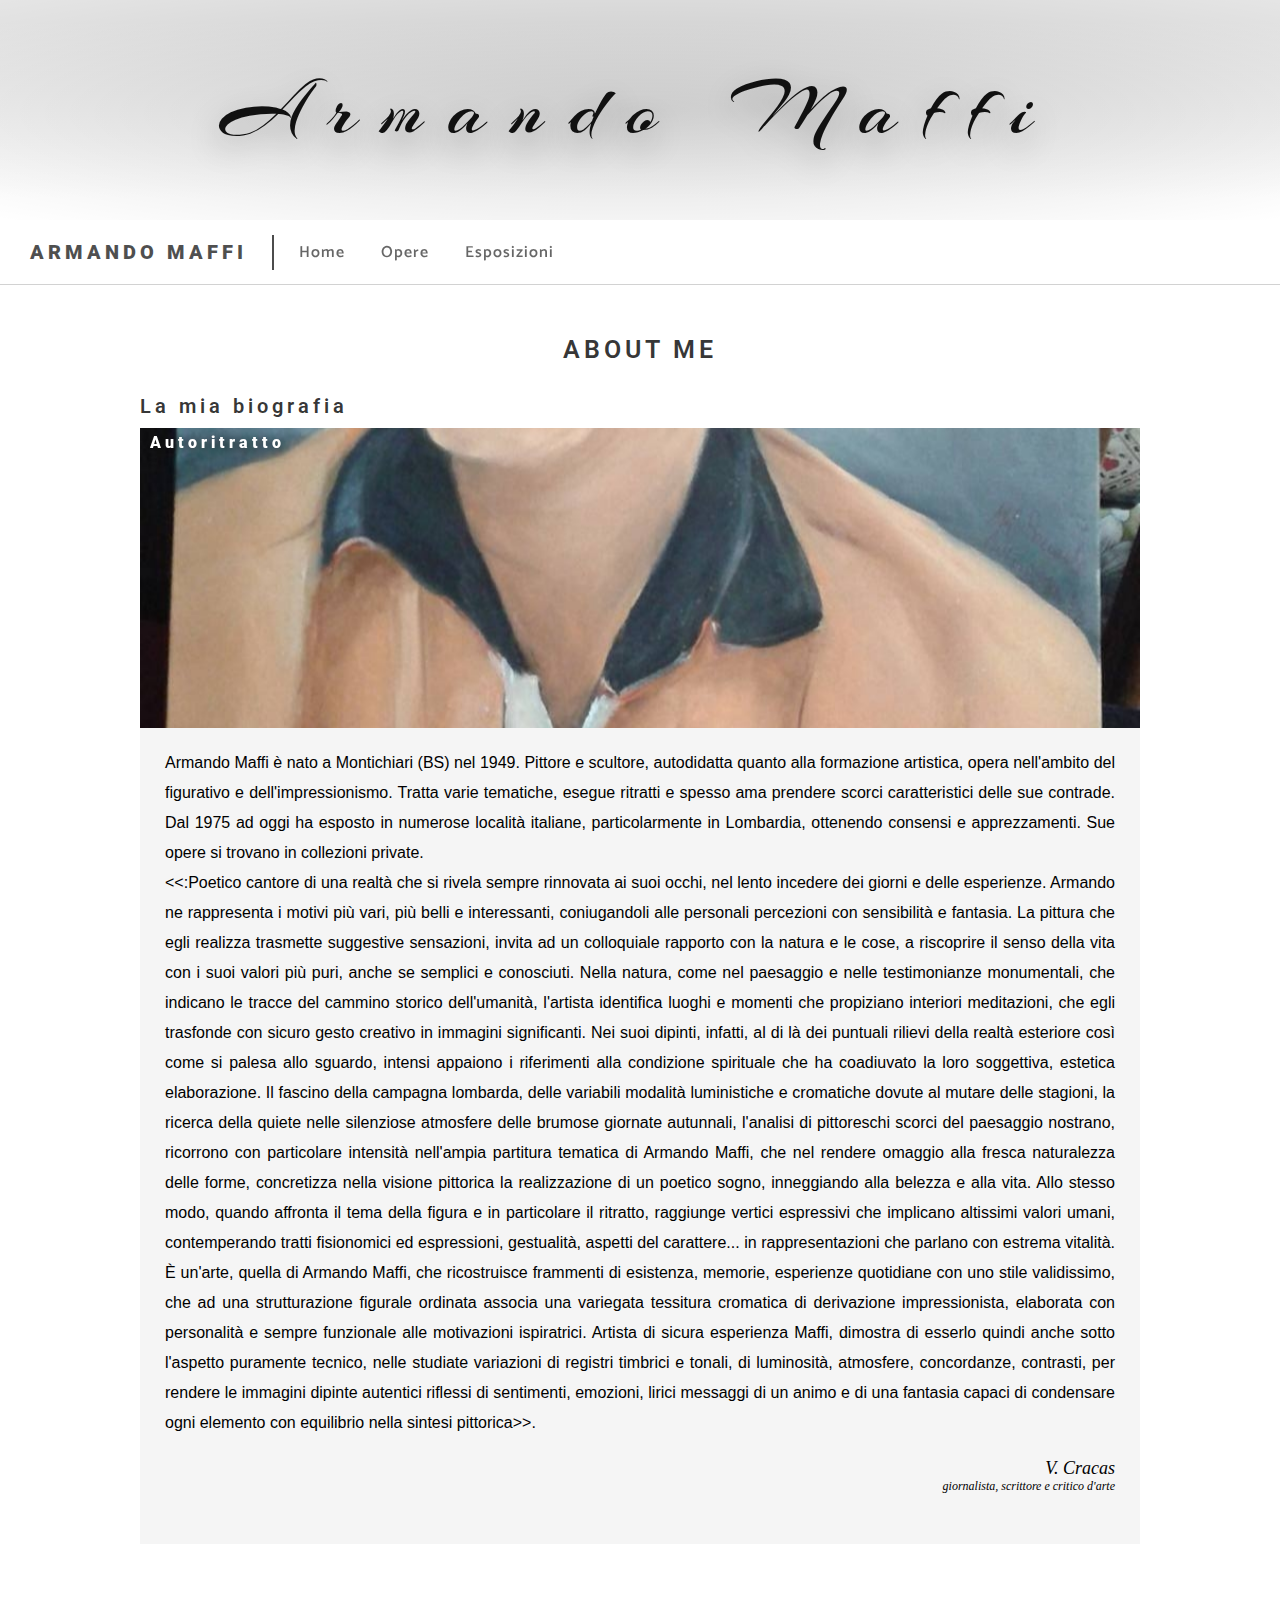
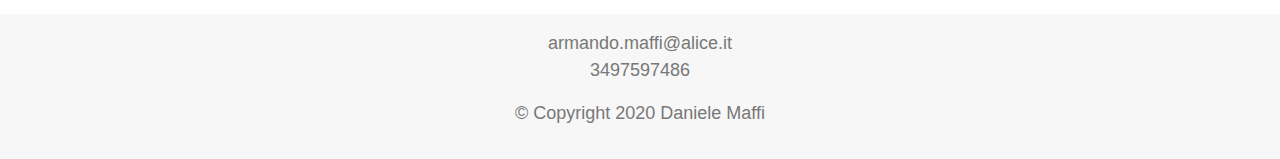
==== commit ede186ad: "Add files via upload" ====
--- a/index.html
+++ b/index.html
@@ -15,6 +15,10 @@
 </head>
 <body>
 	<header>
+		<div class="concept concept-four">
+			<h1 class="header-title">Armando Maffi</h1>
+	 	 </div>
+		<div class="clear"></div>
 		<nav>
 			<h2 class="header-brand">Armando Maffi</h2>
 			<ul>
--- a/style.css
+++ b/style.css
@@ -283,7 +283,7 @@
   /*Main*/
   .container {
 	  width: 1000px;
-	  height: 1050px;
+	  height: auto;
 	  background-color: #f5f5f5;
 	  margin: 0 auto;
   }
@@ -331,6 +331,7 @@
 	  text-align: right;
 	  margin-right: 25px;
 	  height: fit-content;
+	  padding-bottom: 50px;
   }
   
   .section-image {								/* == parallax == */
@@ -521,14 +522,14 @@
 
 .opere-container {
 	position: relative;
-	width: 1200px;
+	width: 1000px;
 	height: 300px;
 	margin: 240px auto;
 }
 
 .opere-container .box {
 	position: relative;
-	width: 370px;
+	width: 300px;
 	height: 270px;
 	background-color: #e5e5e5;
 	float: left;
@@ -538,6 +539,39 @@
 	/*border-radius: 10px;*/
 }
 
+.opere-container .vertical-rect {
+	position: relative;
+	width: 315px;
+	height: 410px;
+	background-color: #e5e5e5;
+	float: left;
+	margin: 10px 10px;
+	box-sizing: border-box;
+	overflow: hidden;
+}
+
+.opere-container .horizontal-rect {
+	position: relative;
+	width: 310px;
+	height: 200px;
+	background-color: #e5e5e5;
+	float: left;
+	margin: 10px 0 0 10px;
+	box-sizing: border-box;
+	overflow: hidden;
+}
+
+.opere-container .vertical-rect-ritratti {
+	position: relative;
+	width: 313.3px;
+	height: 410px;
+	background-color: #e5e5e5;
+	float: left;
+	margin: 10px;
+	box-sizing: border-box;
+	overflow: hidden;
+}
+
 .opere-container .box .image {
 	background-image: url(bird.png);
 	top: 0;
@@ -600,6 +634,222 @@
 }
 
 .opere-container .box .content p {
+	margin: 0 auto;
+	padding: 0;
+	color: #111;
+	width: calc(100% - 30px);
+	margin-top: 5x;
+}
+
+/*===============*/
+.opere-container .vertical-rect .image {
+	background-image: url(bird.png);
+	top: 0;
+	left: 0;
+	position: absolute;
+	width: 100%;
+	height: 100%;
+	transition: 0.5s;
+	z-index: 1;
+	background: #f00;
+}
+
+.opere-container .vertical-rect:hover .image {
+	top: 20px;
+	left: calc(50% - 40px);
+	width: 80px;
+	height: 80px;
+	border-radius: 50%;
+}
+
+.opere-container .vertical-rect .image .fa{
+	position: absolute;
+	top: 50%;
+	left: 50%;
+	transform: translate(-50%, -50%);
+	font-size: 80px;
+	transition: 0.5s;
+	color: #fff;
+}
+
+.opere-container .vertical-rect:hover .image .fa{
+	font-size: 40px;
+}
+
+.opere-container .vertical-rect .content {
+	position: absolute;
+	height: 100%;
+	width: calc(100%);
+	text-align: justify;
+	font-family: 'Barlow', sans-serif;
+	padding-top: 100px;
+	box-sizing: border-box;
+	top: 100%;
+	transition: 0.5s;
+	/*opacity: 0;*/
+	background-color: #e5e5e5;
+	font-family: 'Barlow', sans-serif;
+}
+
+.opere-container .vertical-rect:hover .content {
+	top: 0px;
+	opacity: 1;
+}
+
+.opere-container .vertical-rect .content h3 {
+	margin: 0 0 10px;
+	margin-top: 5px;
+	padding: 0;
+	color: #111;
+	font-size: 24px;
+	text-align: center;
+}
+
+.opere-container .vertical-rect .content p {
+	margin: 0 auto;
+	padding: 0;
+	color: #111;
+	width: calc(100% - 30px);
+	margin-top: 5x;
+	line-height: 20px;
+}
+
+/*===============*/
+.opere-container .horizontal-rect .image {
+	background-image: url(bird.png);
+	top: 0;
+	left: 0;
+	position: absolute;
+	width: 100%;
+	height: 100%;
+	transition: 0.5s;
+	z-index: 1;
+	background: #f00;
+}
+
+.opere-container .horizontal-rect:hover .image {
+	top: 20px;
+	left: calc(50% - 40px);
+	width: 80px;
+	height: 80px;
+	border-radius: 50%;
+}
+
+.opere-container .horizontal-rect .image .fa{
+	position: absolute;
+	top: 50%;
+	left: 50%;
+	transform: translate(-50%, -50%);
+	font-size: 80px;
+	transition: 0.5s;
+	color: #fff;
+}
+
+.opere-container .horizontal-rect:hover .image .fa{
+	font-size: 40px;
+}
+
+.opere-container .horizontal-rect .content {
+	position: absolute;
+	height: 100%;
+	width: calc(100%);
+	text-align: justify;
+	padding-top: 100px;
+	box-sizing: border-box;
+	font-family: 'Barlow', sans-serif;
+	top: 100%;
+	transition: 0.5s;
+	/*opacity: 0;*/
+	background-color: #e5e5e5;
+}
+
+.opere-container .horizontal-rect:hover .content {
+	top: 0px;
+	opacity: 1;
+}
+
+.opere-container .horizontal-rect .content h3 {
+	margin: 0 0 10px;
+	margin-top: 5px;
+	padding: 0;
+	color: #111;
+	font-size: 24px;
+	text-align: center;
+}
+
+.opere-container .horizontal-rect .content p {
+	margin: 0 auto;
+	padding: 0;
+	color: #111;
+	width: calc(100% - 30px);
+	margin-top: 5x;
+}
+
+
+/*===============*/
+.opere-container .vertical-rect-ritratti .image {
+	background-image: url(bird.png);
+	top: 0;
+	left: 0;
+	position: absolute;
+	width: 100%;
+	height: 100%;
+	transition: 0.5s;
+	z-index: 1;
+	background: #f00;
+}
+
+.opere-container .vertical-rect-ritratti:hover .image {
+	top: 20px;
+	left: calc(50% - 40px);
+	width: 80px;
+	height: 80px;
+	border-radius: 50%;
+}
+
+.opere-container .vertical-rect-ritratti:hover .image .fa{
+	position: absolute;
+	top: 50%;
+	left: 50%;
+	transform: translate(-50%, -50%);
+	font-size: 80px;
+	transition: 0.5s;
+	color: #fff;
+}
+
+.opere-container .vertical-rect-ritratti .image .fa{
+	font-size: 40px;
+}
+
+.opere-container .vertical-rect-ritratti .content {
+	position: absolute;
+	height: 100%;
+	width: calc(100%);
+	text-align: justify;
+	padding-top: 100px;
+	box-sizing: border-box;
+	font-family: 'Barlow', sans-serif;
+	top: 100%;
+	transition: 0.5s;
+	/*opacity: 0;*/
+	background-color: #e5e5e5;
+}
+
+.opere-container .vertical-rect-ritratti:hover .content {
+	top: 0px;
+	opacity: 1;
+}
+
+.opere-container .vertical-rect-ritratti .content h3 {
+	margin: 0 0 10px;
+	margin-top: 5px;
+	padding: 0;
+	color: #111;
+	font-size: 24px;
+	text-align: center;
+}
+
+.opere-container .vertical-rect-ritratti .content p {
 	margin: 0 auto;
 	padding: 0;
 	color: #111;
@@ -634,13 +884,27 @@
 	padding-right: 50px;
 }
 
-.categories-title {
+.categories-container .categories-title {
 	font-size: 30px;
 	font-weight: 500;
 	text-align: left;
 	font-family: Roboto;
 	margin-top: 200px;
-	margin-left: 15px;
+	margin-left: 20px;
+	width: 1165px;
+	letter-spacing: 15px;
+	border-bottom: solid #111 4px;
+	height: 50px;
+}
+
+.opere-container .categories-title {
+	font-size: 30px;
+	font-weight: 500;
+	text-align: left;
+	font-family: Roboto;
+	width: 980px;
+	margin-top: 200px;
+	margin-left: 10px;
 	letter-spacing: 15px;
 	border-bottom: solid #111 4px;
 	height: 50px;
